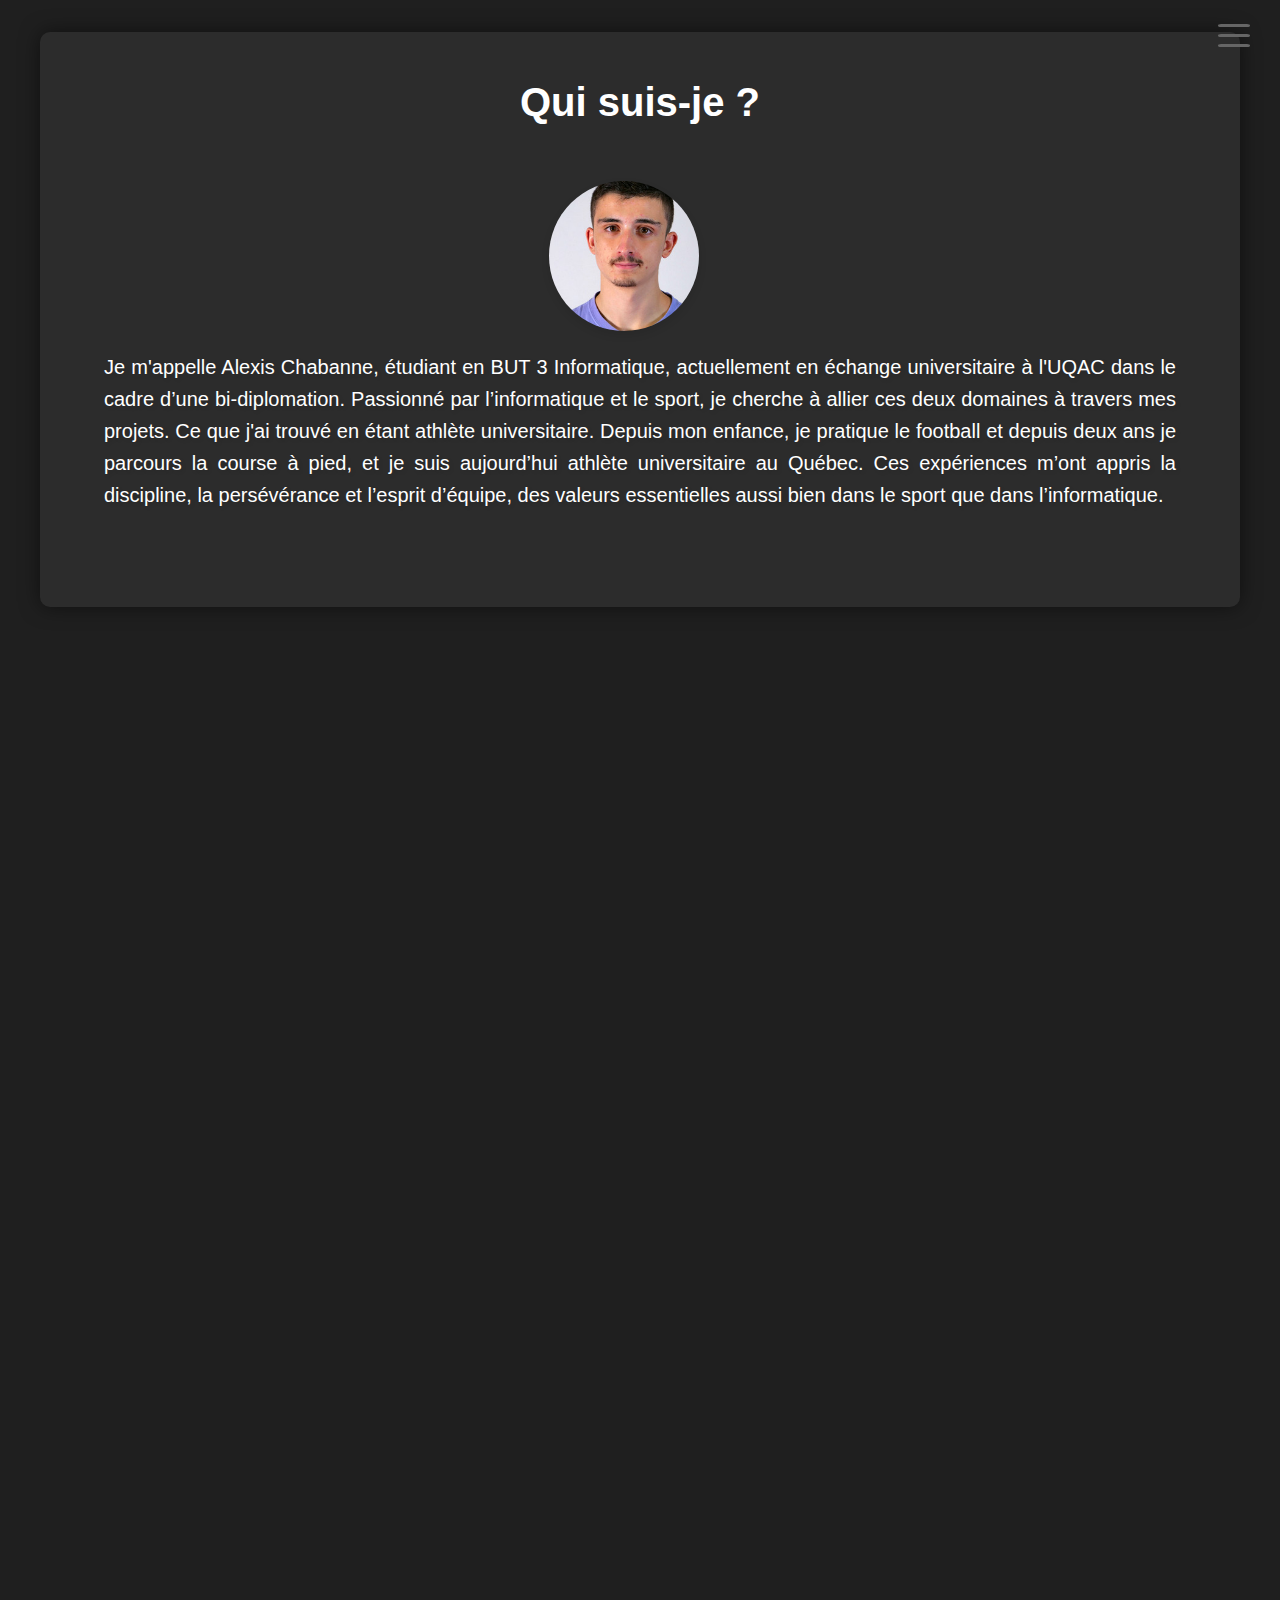
==== index.html @ 0875d96b "Initialisation du portfolio" ====
<!DOCTYPE html>
<html lang="fr">

<head>
    <meta charset="UTF-8">
    <meta name="viewport" content="width=device-width, initial-scale=1.0">
    <link rel="stylesheet" href="style.css">
    <title>Portfolio</title>
</head>

<body>
    <header>
        <label for="menu-cb" class="menu-label">
            <svg viewBox="0 0 32 32" fill="#666">
                <rect x="0" y="4" rx="3" ry="3" width="32" height="3" />
                <rect x="0" y="14" rx="3" ry="3" width="32" height="3" />
                <rect x="0" y="24" rx="3" ry="3" width="32" height="3" />
            </svg>
        </label>
        <input type="checkbox" id="menu-cb" class="menu-cb">
        <nav class="menu-nav">
            <ul>
                <li class="menu-item"><a href="#about_me">Qui suis-je ? </a></li>
                <li class="menu-item"><a href="#skills">Mes compétences</a></li>
                <li class="menu-item dropdown">
                    <a href="#projects" class="dropbtn">Projets</a>
                    <div class="dropdown-content">
                        <a href="#project1">Outil de validation de versions</a>
                        <a href="#project2">Wiki de sport</a>
                        <a href="#project3">Jeux ludo éducatif</a>
                    </div>
                </li>
                <li class="menu-item"><a href="#cursus_cv">Cursus</a></li>
                <li class="menu-item"><a href="#contact">Contact</a></li>
                <li class="menu-item">
                    <a href="https://github.com/lexinhio"><img class="logo_media" src="img/logo_github.png" alt="Github"></a>
                </li>
                <li class="menu-item dropdown">
                <a href="#" class="dropbtn">Langue</a>
                    <div class="dropdown-content">
                        <a href="index.php">Français</a>
                        <a href="index_english.php">Anglais</a>
                    </div>
                </li>
            </ul>
        </nav>
    </header>
    <main>
    <section id="about_me" class="scroll-animate">
    <h1 class="centered-title">Qui suis-je ?</h1>
    <div class="presentation-container">
        <img src="img/getPhotonortmal.jpg" alt="Votre Photo" class="presentation-photo">
        <div class="presentation-text">
            <p>Je m'appelle Alexis Chabanne, étudiant en BUT 3 Informatique, actuellement en échange universitaire à l'UQAC dans le cadre d’une bi-diplomation. Passionné par l’informatique et le sport, je cherche à allier ces deux domaines à travers mes projets. Ce que j'ai trouvé en étant athlète universitaire. 

                Depuis mon enfance, je pratique le football et depuis deux ans je parcours la course à pied, et je suis aujourd’hui athlète universitaire au Québec. Ces expériences m’ont appris la discipline, la persévérance et l’esprit d’équipe, des valeurs essentielles aussi bien dans le sport que dans l’informatique.</p>
        </div>
    </div>
</section>

<section id="skills" class="scroll-animate">
    <h1 class="centered-title">Mes Compétences</h1>
    <div class="skills-container">
    <div class="skill" data-category="langage">
    <img src="img/java_icon.png" alt="Java">
    <h3>Java</h3>
    <span class="skill-level">Niveau : Avancé</span>
    <p>Java est un langage de programmation populaire, principalement utilisé pour le développement d'applications backend, mais aussi pour les applications mobiles (Android) et les applications de bureau. Il est connu pour sa portabilité, sa sécurité et sa robustesse. Java est également largement utilisé dans les systèmes embarqués, les jeux vidéo, et les applications financières.</p>
    <a href="https://www.oracle.com/java/" target="_blank" class="code-link">Documentation Java</a>
</div>
        <div class="skill" data-category="basededonne" id="PostgresSQL">
    <img src="img/postgresql_icon.png" alt="PostgreSQL">
    <h3>PostgreSQL</h3>
    <span class="skill-level">Niveau : Avancé</span>
    <p>PostgreSQL est un système de gestion de base de données relationnelles open source et puissant. Connu pour sa conformité aux normes SQL, sa fiabilité et ses fonctionnalités avancées telles que le support des transactions, la réplication et la gestion des contraintes, PostgreSQL est utilisé dans de nombreux environnements professionnels et critiques.</p>
    <a href="https://www.postgresql.org/docs/" target="_blank" class="code-link">Documentation PostgreSQL</a>
</div>
<div class="skill" data-category="langage" id="Python">
    <img src="img/python_icon.svg" alt="Python">
    <h3>Python</h3>
    <span class="skill-level">Niveau : Avancé</span>
    <p>Python est un langage de programmation polyvalent, réputé pour sa simplicité et sa lisibilité. Il est utilisé dans divers domaines tels que le développement web, l'analyse de données, l'intelligence artificielle, l'automatisation des tâches, et plus encore. Python encourage une syntaxe claire et concise, ce qui en fait un choix populaire parmi les développeurs débutants et expérimentés.</p>
    <a href="https://www.python.org/" target="_blank" class="code-link">Documentation Python</a>
</div>
<div class="skill" data-category="langage">
    <img src="img/php_icon.svg" alt="PHP">
    <h3>PHP</h3>
    <span class="skill-level">Niveau : Avancé</span>
    <p>PHP (Hypertext Preprocessor) est un langage de script côté serveur largement utilisé pour le développement web. Il est principalement utilisé pour générer des pages web dynamiques, traiter des formulaires, gérer des sessions utilisateur, interagir avec des bases de données et bien plus encore.</p>
    <a href="https://www.php.net/" target="_blank" class="code-link">Documentation PHP</a>
</div>
<div class="skill" data-category="edition" id="JSON">
    <img src="img/json_icon.png" alt="JSON">
    <h3>JSON</h3>
    <span class="skill-level">Niveau : Intermédiare</span>
    <p>JSON (JavaScript Object Notation) est un format léger d'échange de données, facile à lire et à écrire pour les humains, ainsi qu'à interpréter et à générer pour les machines. Il est basé sur un sous-ensemble du langage de programmation JavaScript, mais est indépendant de tout langage. JSON est largement utilisé dans les applications web pour le transfert et le stockage de données.</p>
    <a href="https://www.json.org/" target="_blank" class="code-link">Documentation JSON</a>
</div>
<div class="skill" data-category="gestion">
    <img src="img/git_icon.png" alt="Git">
    <h3>Git</h3>
    <span class="skill-level">Niveau : Avancé</span>
    <p>Git est un système de contrôle de version distribué utilisé pour suivre les modifications dans les fichiers de code source pendant le développement logiciel. Il permet aux développeurs de travailler simultanément sur un même projet, de fusionner des modifications, de gérer des branches et de suivre l'évolution du code.</p>
    <a href="https://git-scm.com/" target="_blank" class="code-link">Documentation Git</a>
</div>
    </div>
    <div class="see-more">
        <a href="competence.php" class=" competence_btn" >Voir toutes mes compétences</a>
    </div>
</section>
<section id="projects" class="scroll-animate">
    <h2 class="centered-title">Projets</h2>
    <div class="projets-container">
        <div id="project1" class="projet">
            <h3>Outil de validation de versions</h3>
            <span class="category-label">Catégorie : Projet professionnel</span>
            <div class="langages">
                <a class="language-span" href="#Python">Python</a>
                <a class="language-span" href="competence.php#PowerShell">PowerShell</a>
                <a class="language-span"href="#JSON">JSON</a>
            </div>
            <p>Développement et mise en place d’un outil permettant la validation des versions logicielles du frontal pour imprimantes numériques.</p>
            <img src="img/tmp_afbd2017-3f41-4692-bfb7-354a495cad6d.png" alt="Image du Projet 1">
            <button class="toggle-details">Voir projet</button>
            <div class="details">
                <p>J'ai éffectué un stage au sein de Tech Research, une entreprise spécialisée dans les solutions pour imprimantes numériques. L'objectif principal de mon stage était de développer et de mettre en place un outil permettant la validation des versions logicielles du frontal pour ces imprimantes. Ce projet visait à automatiser et simplifier les tests existants tout en intégrant de nouveaux tests plus poussés, le tout accompagné d'une interface utilisateur facilitant l'utilisation de ces tests.
                Le travail accompli durant ce stage a permis de réécrire les tests existants en PowerShell* et de développer de nouveaux tests avancés en Python*. Une interface utilisateur a été conçue pour améliorer l'accessibilité et l'efficacité des tests. Ce nouvel outil permet de créer, gérer et exécuter des suites de tests à intervalles réguliers, facilitant ainsi la validation des nouvelles versions logicielles des imprimantes numériques.</p>
            </div>
        </div>
        <div id="project2" class="projet">
            <h3>Wiki de sport</h3>
            <span class="category-label">Catégorie : Projet personel</span>
            <div class="langages">
                <a class="language-span" href="competence.php#HTML">HTML</a>
                <a class="language-span" href="competence.php#CSS">CSS</a>
                <a class="language-span" href="competence.php#JS">JavaScript</a>
                <a class="language-span" href="competence.php#PHP">PHP</a>
            </div>
            <p>Ce projet personnel est un site web sportif multifonctionnel combinant un site informatif type Wikipédia, un réseau social et un suivi en direct des résultats sportifs. Codé en PHP, HTML, CSS, et JavaScript, il permet aux passionnés de sport de se retrouver et d'échanger autour de leur passion.</p>
            <img src="img/chaine-sport-illustration-appareil-technologie-internet-diffuse-video-ligne-ecran-accueil-activite-entrainement-programme-telephonie-numerique-divertissement-moderne-concept-communication_109722-2472.avif" alt="Image du Projet 2">
            <button class="toggle-details">Voir projet</button>
            <div class="details">
                <p>Ce projet est une initiative personnelle visant à créer un site web sportif multifonctionnel. Il combine les caractéristiques d'un site informatif type Wikipédia, d'un réseau social, et d'un site de suivi en direct des résultats sportifs. Codé en PHP, HTML, CSS, et JavaScript, il permet aux passionnés de sport de se retrouver, partager, et échanger autour de leur passion. Le site comporte plusieurs pages dédiées : une page d'histoire et d'événements sportifs, un palmarès, des actualités, des résultats en direct, des forums de discussion, des profils utilisateurs, et une section sur les compétitions à venir, incluant les compétitions amateurs. La complexité du projet réside dans la gestion des bases de données SQL, ce qui prolonge sa réalisation sur plusieurs années.</p>
            </div>
        </div>
        <div id="project3" class="projet">
            <h3>Jeux ludo éducatif</h3>
            <span class="category-label">Catégorie : Projet universitaire</span>
            <div class="langages">
                <a class="language-span" href="competence.php#PHP">PHP</a>
                <a class="language-span" href="#PostgresSQL">PostgresSQL</a>
                <a class="language-span" href="competence.php#JS">JavaScript</a>
                <a class="language-span" href="competence.php#HTML">HTML</a>
                <a class="language-span" href="competence.php#CSS">CSS</a>
            </div>
            <p>TerraForma est un jeu éducatif immersif pour les élèves de 3ème, leur permettant de terraformer une planète tout en renforçant leurs connaissances en SVT à travers des quiz et des mini-jeux. Le projet se distingue par son approche semi-agile, sa gestion rigoureuse des risques et sa conception centrée sur la sécurité des données.</p>
            <img src="img/logo_terraforma_avec_ecriture.png" alt="Image du Projet 3">
            <button class="toggle-details">Voir projet</button>
            <div class="details">
                <p>Le projet TerraForma ambitionne de transformer l'enseignement des SVT pour les élèves de troisième en un voyage éducatif interactif et motivant. En jouant le rôle d'astronautes, les élèves collaborent pour terraformer une planète à travers des quiz et des mini-jeux, intégrant ainsi l'apprentissage curriculaire avec des éléments ludiques et collaboratifs. Ce jeu immersif encourage non seulement l'apprentissage des sciences, mais aussi le développement de compétences sociales et de résolution de problèmes chez les élèves.</p>
            </div>
        </div>
    </div>
    <div class="see-more">
        <a href="pageProjet.php" class="projet_btn">Voir tous les projets</a>
    </div>
</section>

<section id="cursus_cv" class="scroll-animate">
    <h1 class="centered-title">Mon Cursus / CV</h1>
    
    <div class="cv_cursus-content">
        <div class="cursus_item">
            <h3>Formation</h3>
            <ul>
                <li>
                    <strong>Baccalauréat infomatique</strong> - UQAC, Chicoutimi
                    <br>Depuis août 2024
                    <br>Parcours développement d’applications
                </li>
                <li>
                    <strong>BUT Informatique</strong> - IUT2, département informatique, UGA Grenoble
                    <br>Depuis août 2022
                    <br>Parcours développement d’applications
                </li>
                <li>
                    <strong>Diplôme du Baccalauréat</strong> - Lycée Polyvalent Marlioz, Aix-Les-Bains
                    <br>De septembre 2019 à juin 2022
                    <br>Mention très bien, spécialité : Mathématiques / Numérique et sciences informatiques
                </li>
            </ul>
        </div>

        <div class="cv_item">
            <h3>Expériences Professionnelles</h3>
            <ul>
                <li>
                    <strong>Sport Expert, Chicoutimi</strong> - Job étudiant
                    <br>Septembre 2024 -  
                    <br>Conseiller chaussures
                </li>
                <li>
                    <strong>Tech Research Tagg Informatique, ALbens</strong> - Stage
                    <br>Avril 2024 - Juin 2024
                    <br>Stage de fin d'année en développement
                </li>
                <li>
                    <strong>E.Leclerc, Drumettaz-Clarafond</strong> - CDD étudiants
                    <br>Juillet 2022 - Août 2022 / Juillet 2023 - Août 2023
                    <br>Mise en Rayon
                </li>
            </ul>
        </div>

        <div class="cv_item">
            <h3>Loisirs</h3>
            <ul>
                <li>Course à pied (marathon, trail, athlétisme)</li>
                <li>Football</li>
                <li>Ski</li>
                <li>Triathlon</li>
                <li>Cyclisme</li>
            </ul>
        </div>

        <div class="cv_item">
            <h3>Mon CV</h3>
            <p><a href="CV_Chabanne_Alexis.pdf" target="_blank" class="btn-cv">Télécharger mon CV</a></p>
        </div>
    </div>
</section>

        <section class="paragraph-contenu scroll-animate" id="contact">
            <h1 class="centered-title">Contactez-moi</h1>
            <form id="contact-form">
                <div>
                    <label for="prenom">Prénom:</label>
                    <input type="text" id="prenom" name="prenom" placeholder="Votre prénom" required>
                </div>
                <div>
                    <label for="nom">Nom:</label>
                    <input type="text" id="nom" name="nom" placeholder="Votre nom" required>
                </div>
                <div>
                    <label for="email">Email:</label>
                    <input type="email" id="email" name="email" placeholder="Votre adresse email" required>
                </div>
                <div>
                    <label for="message">Message:</label>
                    <textarea id="message" name="message" rows="4" placeholder="Votre message" required></textarea>
                </div>
                <div>
                    <button type="submit">Envoyer</button>
                </div>
                <p class="email-link">
        <a href="mailto:alexis.chab73@gmail.com">Envoyer un e-mail directement</a>
    </p>
    <div id="message-container">
    <p id="success-message" class="message success">✅ Votre message a bien été envoyé !</p>
    <p id="error-message" class="message error">❌ Une erreur est survenue, veuillez réessayer.</p>
</div>
            </form>
           
        </section>
    </main>
    <script>
document.getElementById("contact-form").addEventListener("submit", function(event) {
    event.preventDefault(); // Empêche la redirection

    let formData = new FormData(this);
    let messageContainer = document.getElementById("message-container");
    let successMessage = document.getElementById("success-message");
    let errorMessage = document.getElementById("error-message");

    // Annule le display: flex avant affichage
    messageContainer.style.display = "block"; // S'assurer qu'il apparaît

    // Masquer les messages avant l'envoi
    successMessage.style.display = "none";
    errorMessage.style.display = "none";

    fetch("https://formspree.io/f/myzkdblk", {
        method: "POST",
        body: formData,
        headers: { "Accept": "application/json" }
    })
    .then(response => {
        if (response.ok) {
            successMessage.style.display = "block"; // Afficher le message de succès
            this.reset(); // Vider le formulaire
        } else {
            errorMessage.style.display = "block"; // Afficher le message d'erreur
        }
    })
    .catch(() => {
        errorMessage.style.display = "block"; // Afficher une erreur réseau
    });
});

</script>



    <footer>
        <p>&copy; 2025 Alexis Chabanne. Tous droits réservés.</p>
    </footer>
    <script src="Javascript/stylle.js"></script>
    <script src="Javascript/menu_Hamburger.js"></script>
</body>

</html>
---- style.css ----
/* Réinitialiser les styles par défaut du navigateur */
* {
  margin: 0;
  padding: 0;
  outline: 0;
  border: 0;
  border-spacing: 0;
  box-sizing: border-box;
}

/* Retirer les pastilles avant les items des listes */
ul {
  list-style: none;
}

body {
  background-color: #1f1f1f; /* Fond sombre */
  font-family: Arial, sans-serif;
  color: #fff; /* Texte blanc */
}

a {
  color: #006dcc;
  font-size: 32px;
  text-decoration: none;
  color: #ddd; /* Lien blanc */
}

.menu-label,
.menu-cb {
  cursor: pointer;
  appearance: none;
  position: fixed;
  height: 32px;
  width: 32px;
  top: 20px;
  right: 30px;
  z-index: 4;
}

.menu-nav {
  position: fixed;
  top: 0;
  right: 0;
  height: 100%;
  width: 70%;
  max-width: 300px;
  padding-top: 110px;
  text-align: right;
  background: #333; /* Menu foncé */
  z-index: 2;
  transform: translateX(100%);
  transition: transform 0.2s linear;
  overflow-y: auto;
}

.menu-item {
  padding: .5em 20px;
  border-top: 1px solid #444; /* Bordure du menu plus sombre */
  position: relative;
}

.menu-item .dropbtn {
  cursor: pointer;
}

.dropdown-content {
  max-height: 0;
  overflow: hidden;
  transition: max-height 0.5s ease-out;
  background-color: #333; /* Fond de menu plus foncé */
  position: static;
  display: flex;
  flex-direction: column;
  white-space: nowrap;
}

.dropdown-content a {
  color: #ddd; /* Texte du menu blanc */
  padding: 12px 16px;
  text-decoration: none;
  flex-grow: 1;
  text-size-adjust: auto;
  font-size: medium;
  font-weight: bold;
}

.dropdown-content a:hover {
  background-color: #444; /* Couleur de fond au survol du menu plus sombre */
}

.menu-item.dropdown:hover .dropdown-content {
  max-height: 200px;
  transition: max-height 0.5s ease-in;
  background: #333; /* Fond de menu plus foncé */
}

.menu-cb:checked ~ .menu-nav {
  transform: translateX(0);
}

.logo_media {
  width: 10%;
  height: 10%;
}

.paragraph-contenu {
  margin-left: auto;
  margin-right: auto;
  width: 60%;
}

/* Styles des sections */
#projects {
  background-color: #333; /* Fond de section plus foncé */
  color: #ddd; /* Texte blanc */
}

#about_me {
  background-color: #222; /* Fond de section plus foncé */
  color: #ddd; /* Texte blanc */
}

#cursus_cv {
  background-color: #444; /* Fond de section plus foncé */
  color: #ddd; /* Texte blanc */
}

section {
  padding: 2rem;
  margin: 2rem 0;
  opacity: 0;
  transform: translateY(20px);
  transition: opacity 0.5s ease-out, transform 0.5s ease-out;
}

section.scrolled {
  opacity: 1;
  transform: translateY(0);
}

section h2 {
  text-align: center;
  margin-bottom: 1rem;
}

section p, section ul {
  margin-bottom: 1rem;
}

/* Footer */
footer {
  background-color: #222; /* Fond de pied de page plus foncé */
  color: #ddd; /* Texte blanc */
  text-align: center;
  padding: 1rem 0;
}

/* Ajouter une ombre au texte des sections */
section h2, section p, section ul {
  text-shadow: 2px 2px 4px rgba(0, 0, 0, 0.1);
}


/* Boutons de projet */
.projet a {
  display: inline-block;
  margin-top: 1rem;
  padding: 0.5rem 1rem;
  background-color: #006dcc;
  color: white;
  border-radius: 5px;
  transition: background-color 0.3s;
}

.projet a:hover {
  background-color: #005bb5;
}

/* Effet de zoom sur les images de projet */
.projet img {
  width: 100%;
  height: auto;
  transition: transform 0.3s;
}

.projet img:hover {
  transform: scale(1.05);
}

/* Styles pour la section de présentation */
.presentation-container {
  display: flex;
  align-items: center;
  justify-content: center;
  padding: 2rem;
}

.presentation-photo {
  border-radius: 50%;
  width: 150px;
  height: 150px;
  object-fit: cover;
  margin-right: 2rem;
}

.presentation-text {
  text-align: left;
}

.presentation-text h1, .presentation-text h2 {
  margin-bottom: 0.5rem;
}

/* Ajuster la taille des images de projet */
.projet img {
  width: 100%;
  max-width: 500px;
  height: auto;
  transition: transform 0.3s;
}

.projet img:hover {
  transform: scale(1.05);
}

/* Styles pour le formulaire de contact */
#contact {
  margin-top: 2em;
}

#contact form {
  display: flex;
  flex-direction: column;
  gap: 1em;
  max-width: 600px;
  margin: 0 auto;
  padding: 1em;
  background-color: #f9f9f9; /* Fond blanc cassé */
  border-radius: 8px;
  box-shadow: 0 0 10px rgba(0, 0, 0, 0.1);
  color: #000; /* Texte noir */
}

#contact form div {
  display: flex;
  flex-direction: column;
}

#contact form label {
  margin-bottom: 0.5em;
  font-weight: bold;
  color: #333; /* Texte sombre */
}

#contact form input, #contact form textarea {
  padding: 0.75em;
  border: 1px solid #ccc;
  border-radius: 4px;
  box-sizing: border-box;
  color: #333; /* Texte sombre */
  background-color: #fff; /* Fond des champs */
  font-size: 1em; /* Taille de la police */
  max-width: 100%; /* Assure que la largeur des champs ne dépasse pas celle du formulaire */
}

#contact form textarea {
  resize: vertical; /* Permet seulement le redimensionnement vertical */
}

#contact form input::placeholder, #contact form textarea::placeholder {
  color: #888; /* Couleur des placeholders */
}

#contact form button {
  padding: 0.75em;
  color: #fff;
  background-color: #006dcc;
  border: none;
  border-radius: 4px;
  cursor: pointer;
  font-size: 1em;
}

#contact form button:hover {
  background-color: #005bb5;
}
.details {
  max-height: 0;
  overflow: hidden;
  transition: max-height 0.5s ease-out;
  text-align: justify;
}

/* Affichage des détails du projet */
.details.expanded {
  max-height: 1000px; /* Ajustez en fonction de la quantité de contenu */
}

/* Boutons pour afficher/masquer les détails */
.toggle-details {
  cursor: pointer;
  display: inline-block;
  margin-top: 1rem;
  padding: 0.5rem 1rem;
  background-color: #006dcc;
  color: white;
  border-radius: 5px;
  transition: background-color 0.3s;
}

.toggle-details:hover {
  background-color: #005bb5;
}
.language-span {
  display: inline-block;
  background-color: #d3d3d3; /* Couleur de fond gris clair */
  color: #000; /* Couleur du texte noir */
  padding: 5px 10px; /* Espace intérieur */
  border-radius: 20px; /* Bordure arrondie */
  margin: 5px; /* Espace extérieur */
  font-size: 14px; /* Taille de la police */
  font-weight: bold; /* Texte en gras */
}
a.language-span {
  display: inline-block;
  background-color: #d3d3d3; /* Couleur de fond gris clair */
  color: #000; /* Couleur du texte noir */
  padding: 5px 10px; /* Espace intérieur */
  border-radius: 20px; /* Bordure arrondie */
  margin: 5px; /* Espace extérieur */
  font-size: 14px; /* Taille de la police */
  font-weight: bold; /* Texte en gras */
}
a.language-span:hover {
  display: inline-block;
  background-color: #555; /* Couleur de fond gris clair */
  color: #000; /* Couleur du texte noir */
  padding: 5px 10px; /* Espace intérieur */
  border-radius: 20px; /* Bordure arrondie */
  margin: 5px; /* Espace extérieur */
  font-size: 14px; /* Taille de la police */
  font-weight: bold; /* Texte en gras */
}
#skills {
  padding: 50px 0;
  background-color: #f9f9f9;
}

#skills h1 {
  text-align: center;
  margin-bottom: 40px;
  font-size: 2.5em;
  color: #333;
}

.skills-container {
  display: flex;
  flex-wrap: wrap;
  justify-content: space-around;
  align-items: center;
}

.skill {
  flex: 1 1 200px;
  max-width: 500px;
  min-width:350px;
  margin: 20px;
  padding: 20px;
  background-color: #fff;
  border-radius: 8px;
  box-shadow: 0 2px 5px rgba(0, 0, 0, 0.1);
  text-align: center;
  min-height: 480px;
  max-height: 600px;
}

.skill img {
  width: 60px;
  height: 60px;
  margin-bottom: 20px;
}

.skill h3 {
  font-size: 1.5em;
  margin-bottom: 10px;
  color: #555;
}

.skill p {
  font-size: 1em;
  color: #777;
}

/* Media Queries pour la responsivité */
@media (max-width: 768px) {
  .skills-container {
      flex-direction: column;
      align-items: center;
  }

  .skill {
      max-width: 90%;
  }
}
.see-more {
  text-align: center;
  margin-top: 30px;
}

.see-more .btn {
  display: inline-block;
  padding: 10px 20px;
  background-color: #007BFF;
  color: #fff;
  border-radius: 5px;
  text-decoration: none;
  transition: background-color 0.3s;
}

.see-more .btn:hover {
  background-color: #0056b3;
}
/* Ajoutez cette classe pour centrer les titres */
.centered-title {
  text-align: center;
  margin-bottom: 40px;
  font-size: 2.5em;
  color: #fff;
}

/* Si ce n'est pas déjà fait, assurez-vous que le titre dans la section #skills est centré de cette manière */
#skills h1 {
  text-align: center;
  margin-bottom: 40px;
  font-size: 2.5em;
  color: #333;
}
/* Styles de base pour la section des projets */
#projects {
  display: flex;
  flex-direction: column;
  align-items: center; /* Centrer le titre et le bouton */
  gap: 20px;
  padding: 20px; /* Ajout d'un padding pour l'espace autour */
}

/* Style pour le titre */
#projects .centered-title {
  text-align: center;
  margin-bottom: 20px;
}

/* Conteneur des projets */
#projects .projets-container {
  display: flex;
  flex-wrap: wrap;
  justify-content: space-around;
  gap: 20px;
  width: 100%; /* Pour que les projets occupent toute la largeur disponible */
}

.skill .skill-level {
  display: block;
  margin-top: 10px;
  font-style: italic;
  color: #888;
  text-align: center;
  font-weight: bold;
}
/* Styles pour chaque projet */
.projet {
  background-color: #fff; /* Couleur de fond pour les projets */
  color: #333; /* Couleur du texte */
  padding: 20px;
  border-radius: 8px;
  box-shadow: 0 2px 5px rgba(0, 0, 0, 0.1);
  min-width: 600px; /* Largeur minimum pour chaque projet */
  flex: 1 1 500px; /* Flex-grow, flex-shrink, flex-basis pour chaque projet */
  max-width: 1000px; /* Largeur maximum pour chaque projet */
  display: flex;
  flex-direction: column; /* Alignement vertical des éléments enfants */
  gap: 10px; /* Espacement entre les éléments */
  align-items: center;
}

.projet img {
  width: 100%;
  height: 250px;
  object-fit:contain;
  transition: transform 0.3s;
  display: block;
  margin-left: auto;
  margin-right: auto;
}

.projet img:hover {
  transform: scale(1.05);
}

/* Ajustez les boutons et détails */
.projet .toggle-details {
  margin-top: 1rem;
  padding: 0.5rem 1rem;
  background-color: #6c757d;
  color: white;
  border-radius: 5px;
  transition: background-color 0.3s;
  cursor: pointer;
  align-self: center; /* Centre le bouton horizontalement */
}

.projet .toggle-details:hover {
  background-color: #5a6268;
}

.projet .details {
  max-height: 0;
  overflow: hidden;
  transition: max-height 0.5s ease-out;
}

.projet .details.expanded {
  max-height: 1000px; /* Ajustez en fonction de la quantité de contenu */
}



/* Style pour le bouton "Voir tous les projets" */
.see-more {
  margin-top: 20px;
  text-align: center;
}

.see-more .btn {
  padding: 10px 20px;
  background-color: #006dcc;
  color: white;
  border-radius: 5px;
  text-decoration: none;
  transition: background-color 0.3s;
}

.see-more .btn:hover {
  background-color: #005bb5;
}
.email-link a {
  color: black; /* Couleur du texte */
  font-size: 16px; /* Taille du texte */
  text-decoration: none; /* Supprimer le soulignement */
}

.email-link a:hover {
  text-decoration: underline;
   /* Souligner le lien au survol */
}
.email-link{
  text-align:center
}
.category-label {
  font-weight: bold;
  color: #d3d3d3;;
  margin-top: 10px;/* Espacement en haut des étiquettes de catégorie */
}
/* Section CV et Cursus */
#cursus_cv {
  background-color: #2c2c2c; /* Fond sombre légèrement différent */
  color: #ddd; /* Texte blanc */
  padding: 3rem 2rem; /* Espacement intérieur */
  border-radius: 10px; /* Coins arrondis */
  box-shadow: 0 0 20px rgba(0, 0, 0, 0.5); /* Ombre portée */
  margin: 2rem 0; /* Espacement extérieur */
  max-width: 1200px; /* Largeur maximale */
  margin-left: auto;
  margin-right: auto;
}

#cursus_cv .centered-title {
  text-align: center; /* Centrer le titre */
  font-size: 2.5rem; /* Taille du titre */
  margin-bottom: 1.5rem; /* Espacement en bas du titre */
}

#cursus_cv .cv_cursus-content {
  display: flex; /* Utiliser le flexbox */
  flex-wrap: wrap; /* Permettre le retour à la ligne des éléments */
  justify-content: space-between; /* Espacer les éléments */
  gap: 2rem; /* Espace entre les éléments */
  text-align: center; /* Centrer le texte dans les éléments */
}

.cv_item, .cursus_item {
  background-color: #3c3c3c; /* Fond légèrement plus clair */
  padding: 1.5rem; /* Espacement intérieur */
  border-radius: 8px; /* Coins arrondis */
  box-shadow: 0 0 10px rgba(0, 0, 0, 0.3); /* Ombre portée */
  flex: 1 1 45%; /* Taille flexible des éléments */
  max-width: 48%; /* Largeur maximale des éléments */
}

.cv_item h3, .cursus_item h3 {
  font-size: 1.8rem; /* Taille du titre secondaire */
  margin-bottom: 1rem; /* Espacement en bas du titre */
}

.cv_item p, .cursus_item p {
  font-size: 1rem; /* Taille du texte */
  line-height: 1.5; /* Hauteur de ligne */
}

.cv_item ul, .cursus_item ul {
  margin-top: 1rem; /* Espacement en haut de la liste */
}

.cv_item li, .cursus_item li {
  margin-bottom: 0.5rem; /* Espacement en bas des éléments de liste */
}

/* Bouton pour le CV */
.btn-cv {
  display: inline-block; /* Le bouton s'affiche en ligne */
  padding: 0.75rem 1.5rem; /* Espacement intérieur du bouton */
  background-color: #ddd; /* Couleur de fond blanc cassé/gris clair */
  color: #333; /* Couleur du texte noir */
  border: none; /* Pas de bordure */
  border-radius: 5px; /* Coins arrondis */
  text-decoration: none; /* Pas de soulignement */
  font-size: 1rem; /* Taille du texte */
  font-weight: bold; /* Texte en gras */
  transition: background-color 0.3s ease; /* Transition douce pour le changement de couleur */
}

.btn-cv:hover {
  background-color: #bbb; /* Couleur de fond au survol (gris plus foncé) */
}

/* Médias queries pour l'adaptabilité */
@media (max-width: 768px) {
  .cv_item, .cursus_item {
    flex: 1 1 100%; /* Taille flexible des éléments sur mobile */
    max-width: 100%; /* Largeur maximale sur mobile */
  }
}


#about_me {
  background-color: #2c2c2c; /* Fond sombre légèrement différent */
  color: #ddd; /* Texte blanc */
  padding: 3rem 2rem; /* Espacement intérieur */
  border-radius: 10px; /* Coins arrondis */
  box-shadow: 0 0 20px rgba(0, 0, 0, 0.5); /* Ombre portée */
  margin: 2rem 0; /* Espacement extérieur */
  max-width: 1200px; /* Largeur maximale */
  margin-left: auto;
  margin-right: auto;
}

#about_me .centered-title {
  text-align: center; /* Centrer le titre */
  font-size: 2.5rem; /* Taille du titre */
  margin-bottom: 1.5rem; /* Espacement en bas du titre */
}

#about_me .presentation-container {
  display: flex; /* Utiliser le flexbox */
  flex-direction: column; /* Colonnes pour disposer les éléments */
  align-items: center; /* Centrer horizontalement */
  gap: 20px; /* Espacement entre les éléments */
}

#about_me .presentation-photo {
  width: 150px; /* Taille de la photo */
  height: 150px;
  border-radius: 50%; /* Forme ronde */
  object-fit: cover; /* Couvrir la zone */
  box-shadow: 0 4px 8px rgba(0, 0, 0, 0.1); /* Ombre légère */
}

#about_me .presentation-text {
  text-align: left; /* Alignement du texte */
  max-width: 1200px;
  min-width: 600px; /* Largeur maximale */
  margin: 0 auto; /* Centrer horizontalement */
}

#about_me .presentation-text h2 {
  font-size: 2em; /* Taille du sous-titre */
  color: #fff; /* Couleur du texte */
  margin-bottom: 10px; /* Espacement en bas */
}

#about_me .presentation-text p {
  font-size: 1.25em; /* Taille du texte */
  line-height: 1.6; /* Hauteur de ligne */
  color: #fff; /* Couleur du texte */
  text-align:justify
}
.code-link {
  display: inline-block;
  padding: 10px 20px; /* Ajuster la taille du bouton */
  background-color: #007bff; /* Couleur de fond */
  color: #fff;
  text-decoration: none;
  border-radius: 4px;
  transition: background-color 0.3s ease;
  font-size: 16px; /* Taille de police */
  background-color: #6c757d;
}

.code-link:hover {
  background-color: #5a6268;
}
.competence_btn{
  background-color: #6c757d;
  font-size: 25px;
  padding: 10px 20px;
  color: white;
  border-radius: 5px;
  text-decoration: none;
  transition: background-color 0.3s;
}
.competence_btn:hover {
  background-color: #5a6268;
}
.projet_btn{
  background-color: #ddd;
  font-size: 25px;
  padding: 10px 20px;
  color: #333;
  border-radius: 5px;
  text-decoration: none;
  transition: background-color 0.3s ease;
}
.projet_btn:hover {
  background-color: #5a6268;
}

#message-container {
  display: none; /* Caché par défaut */
  margin-top: 10px;
  text-align: center;
}

.message {
  font-weight: bold;
  padding: 10px;
  border-radius: 5px;
  width: fit-content;
}

.success {
  color: white;
  background-color: green;
  padding: 10px;
}

.error {
  color: white;
  background-color: red;
  padding: 10px;
}
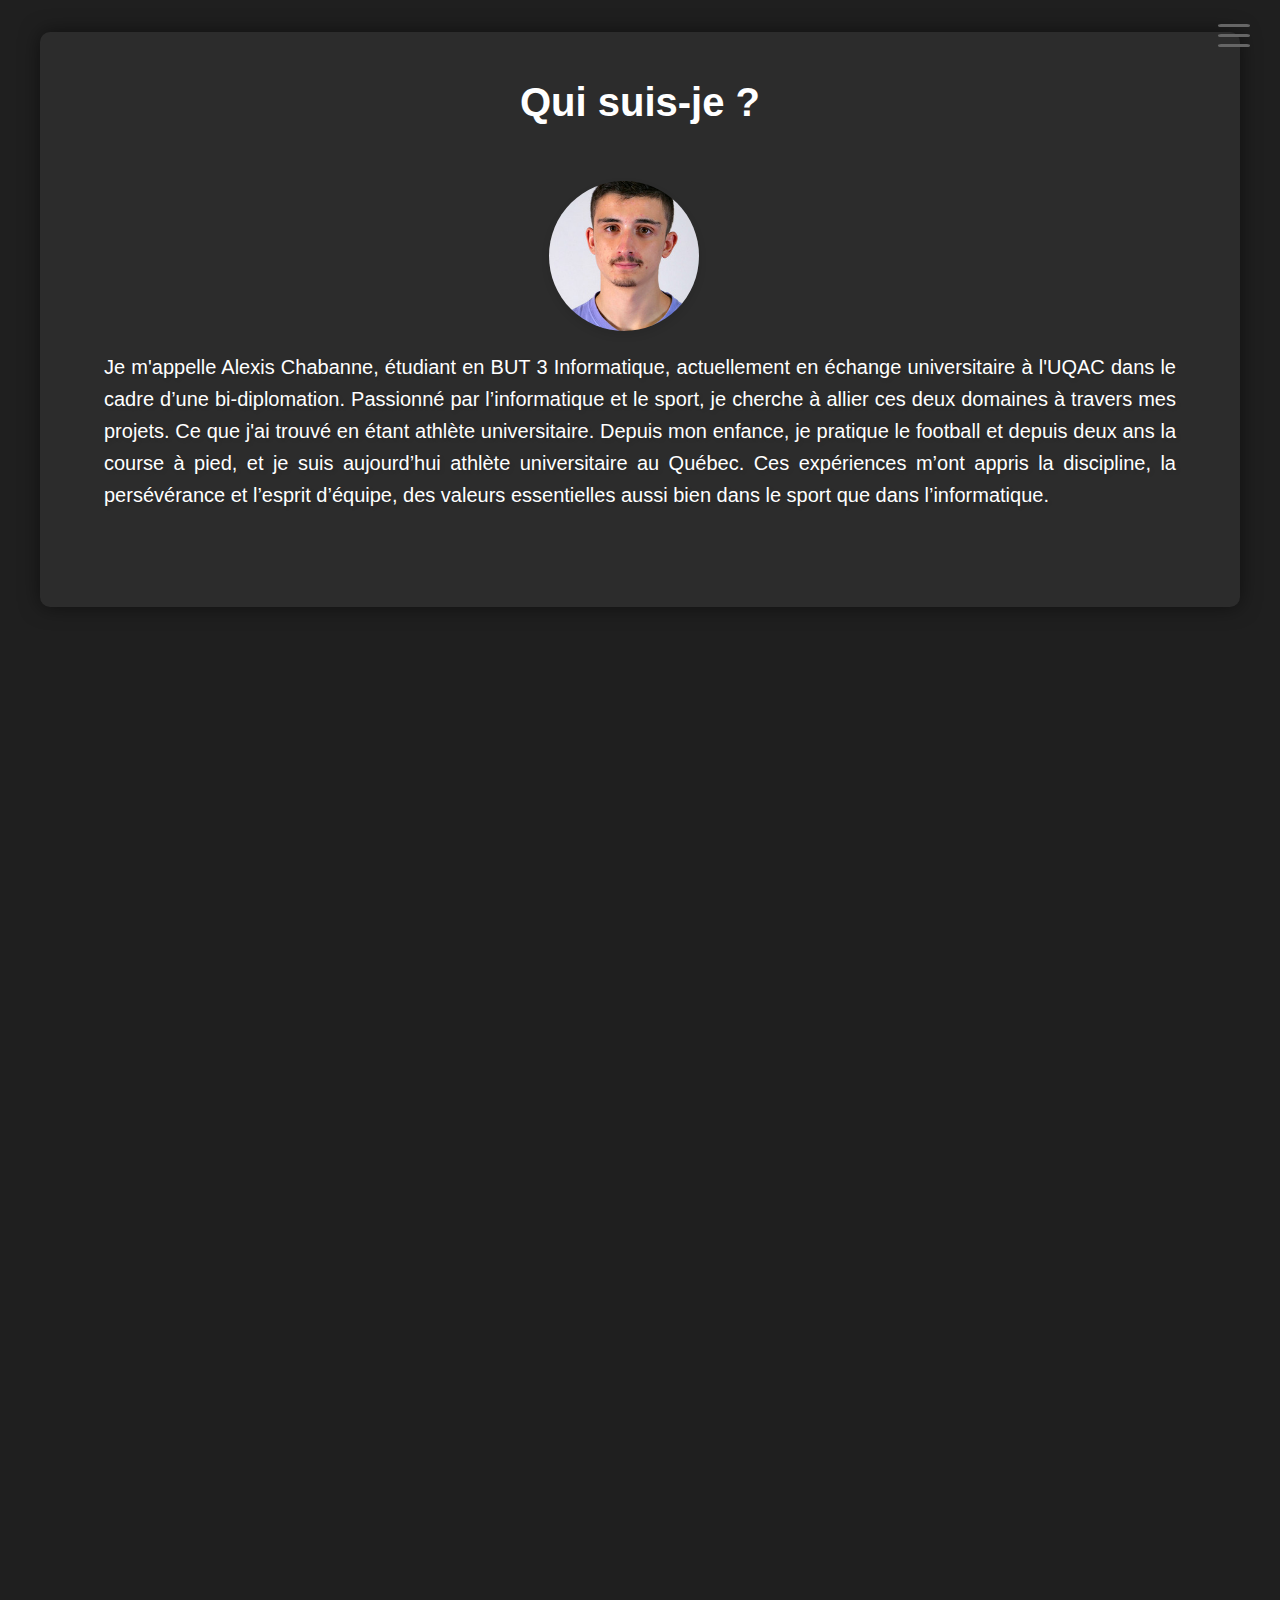
==== commit 532866a8: "Update index.html" ====
--- a/index.html
+++ b/index.html
@@ -56,7 +56,7 @@
         <div class="presentation-text">
             <p>Je m'appelle Alexis Chabanne, étudiant en BUT 3 Informatique, actuellement en échange universitaire à l'UQAC dans le cadre d’une bi-diplomation. Passionné par l’informatique et le sport, je cherche à allier ces deux domaines à travers mes projets. Ce que j'ai trouvé en étant athlète universitaire. 
 
-                Depuis mon enfance, je pratique le football et depuis deux ans je parcours la course à pied, et je suis aujourd’hui athlète universitaire au Québec. Ces expériences m’ont appris la discipline, la persévérance et l’esprit d’équipe, des valeurs essentielles aussi bien dans le sport que dans l’informatique.</p>
+                Depuis mon enfance, je pratique le football et depuis deux ans la course à pied, et je suis aujourd’hui athlète universitaire au Québec. Ces expériences m’ont appris la discipline, la persévérance et l’esprit d’équipe, des valeurs essentielles aussi bien dans le sport que dans l’informatique.</p>
         </div>
     </div>
 </section>
